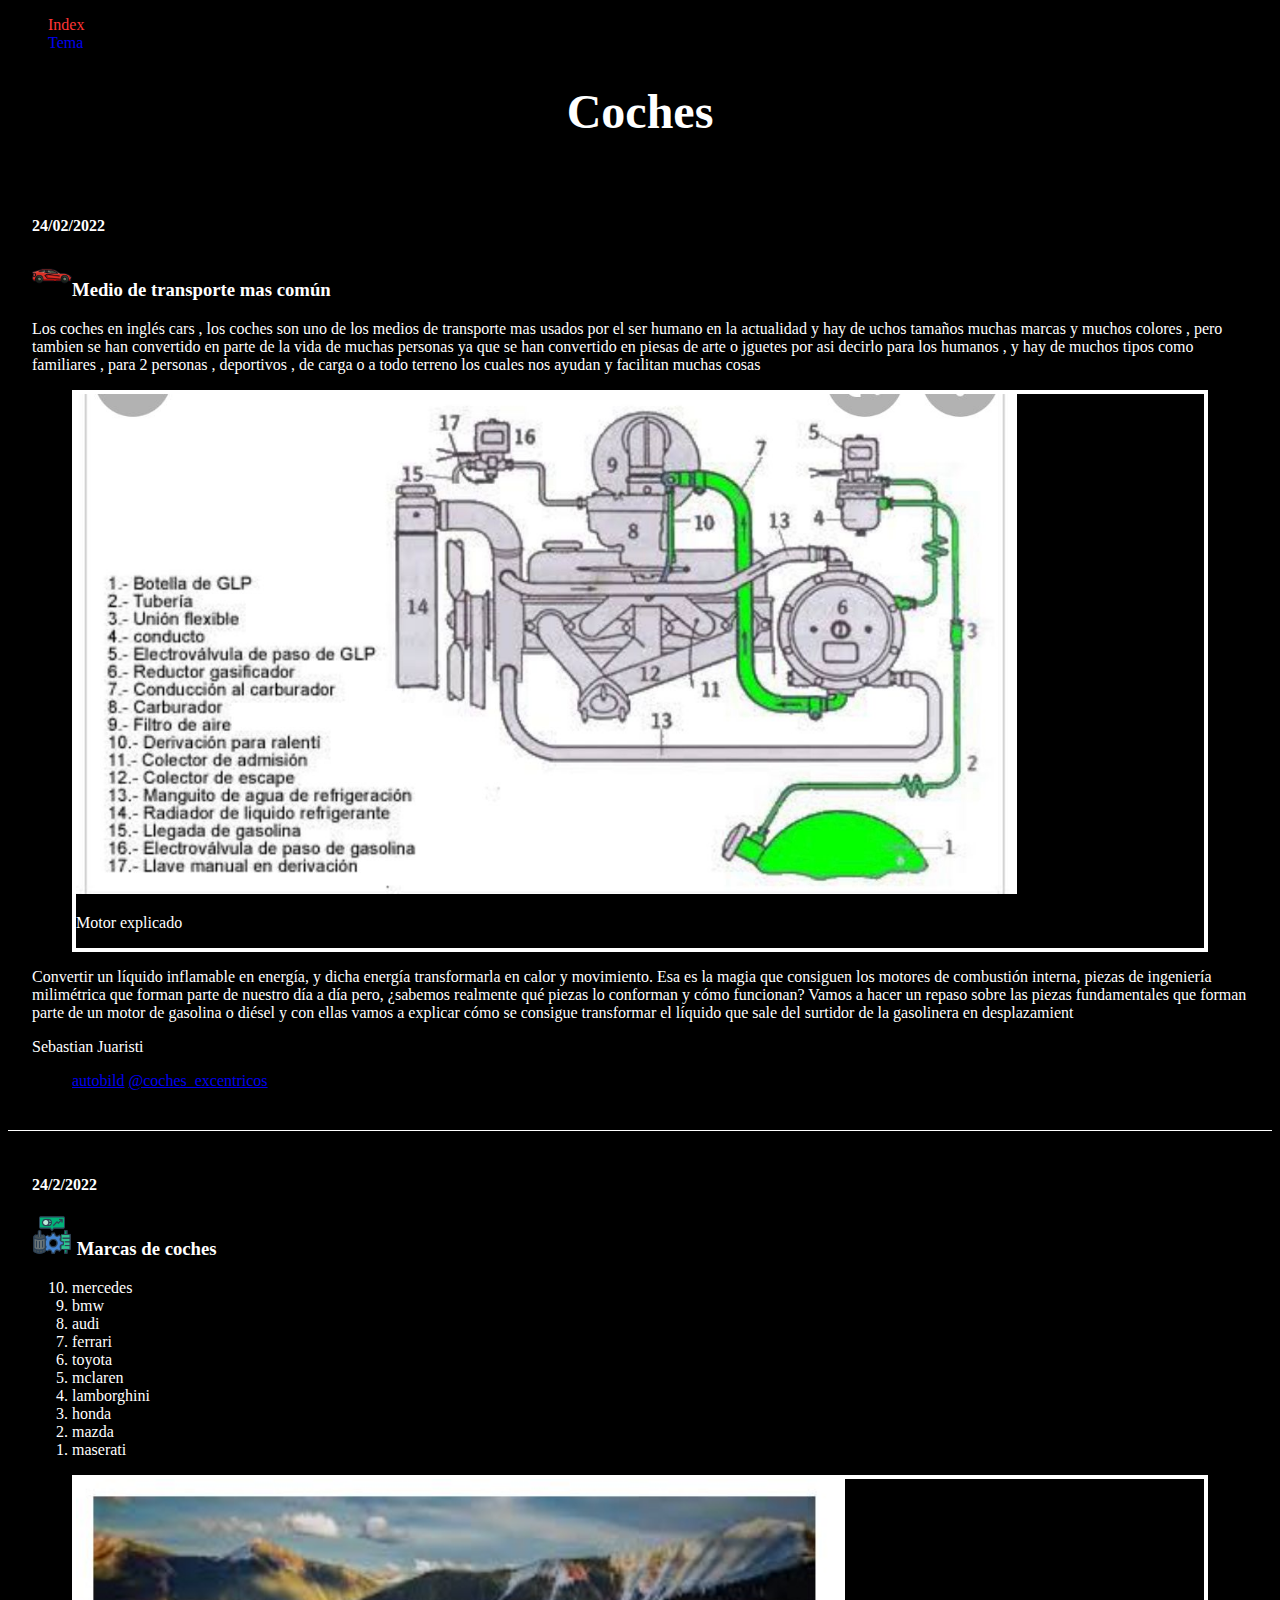
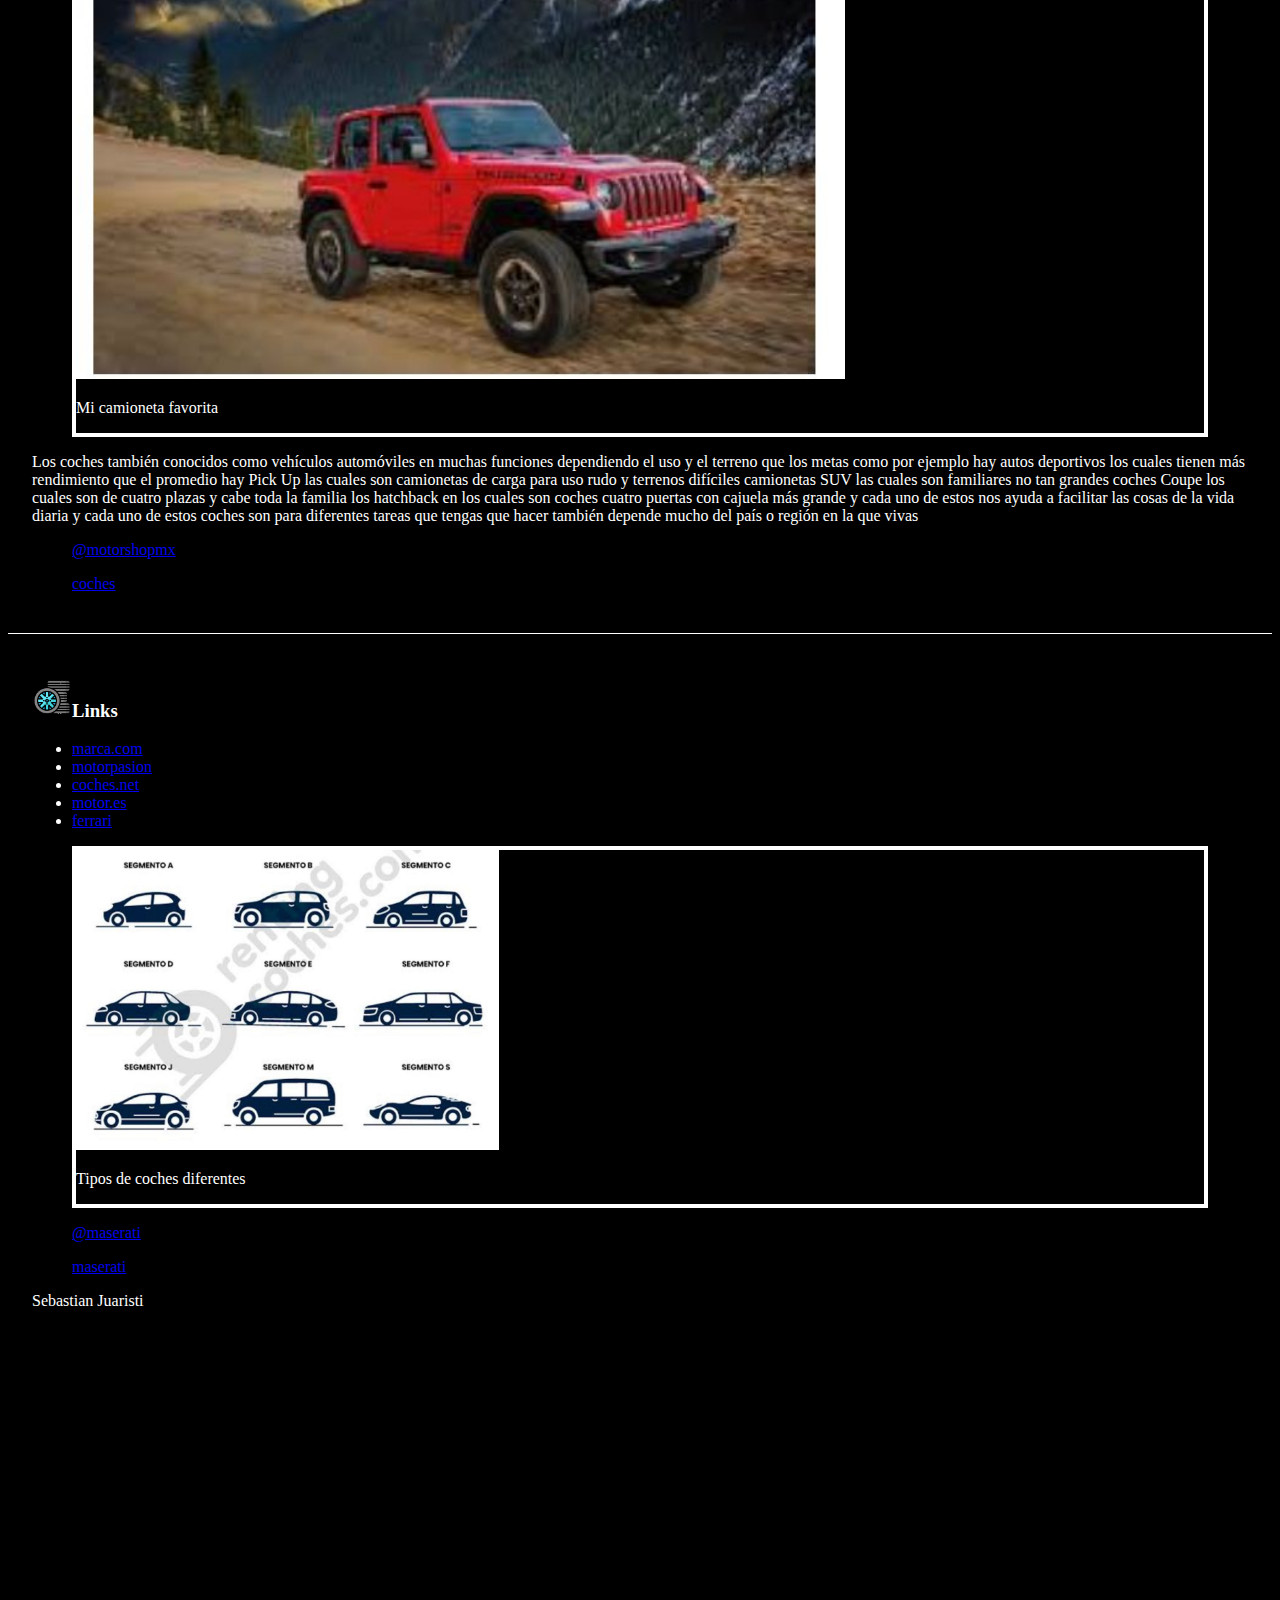
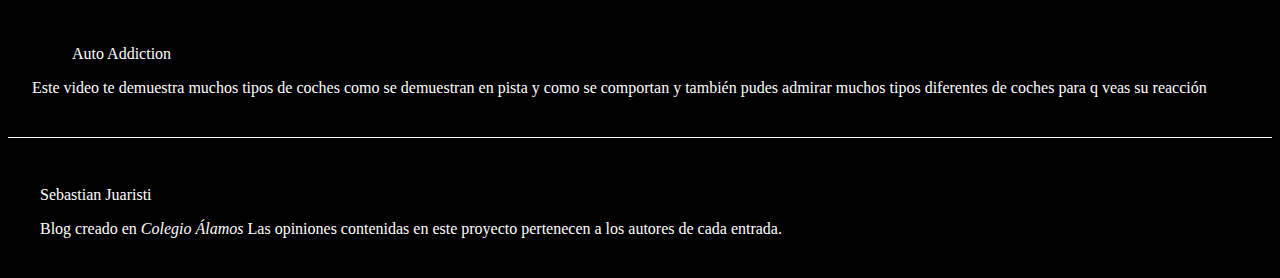
==== 1tema.html @ 385a1874 "." ====
<!DOCTYPE html>
<html>
<head>
    <meta charset="UTF-8">
    <title>1er tema sebas Juaristi</title>
    <link rel="stylesheet" href="assets/styles/estilos_sebastian.css">
</head>
<body>
<nav>
    <ul>
    <li><a class="resaltado" href="index.html" target="_blank">Index</a> </li>
    <li> <a href="2tema.html">Tema</a> </li>
    </ul>
        </nav>
    <section>
    <header>
        <h1 id="titulo_del_blog">Coches</h1>
    </header>
        <main>
            <article>
                <header>
                    <hgroup>
                <h4>24/02/2022</h4>
            </hgroup>
        </header>
            <div>
                <h3><img src="assets/images/icono c (1).png" alt="2" height="40px" width="auto">Medio de transporte mas común</h3>
                        <p>Los coches en inglés cars , los coches son uno de los medios de transporte mas usados por el ser humano en la actualidad y hay de uchos tamaños muchas marcas y muchos colores , pero tambien se han convertido en parte de la vida de muchas personas ya que se han convertido en piesas de arte o jguetes por asi decirlo para los humanos , y hay de muchos tipos como familiares , para 2 personas , deportivos , de carga o a todo terreno los cuales nos ayudan y facilitan muchas cosas</p>
                                <figure class="ilustracion">
                            <img src="assets/images/coches (1).jpeg" alt="3" height="500px" width="auto">
                            <p>Motor explicado</p>
                        </figure>
                        <p>Convertir un líquido inflamable en energía, y dicha energía transformarla en calor y movimiento. Esa es la magia que consiguen los motores de combustión interna, piezas de ingeniería milimétrica que forman parte de nuestro día a día pero, ¿sabemos realmente qué piezas lo conforman y cómo funcionan?
                            Vamos a hacer un repaso sobre las piezas fundamentales que forman parte de un motor de gasolina o diésel y con ellas vamos a explicar cómo se consigue transformar el líquido que sale del surtidor de la gasolinera en desplazamient</p>
                    </div>
                    <footer>
                        <div>
                            <span>Sebastian Juaristi</span>
                        </div>
                        <blockquote>
                            <p><a href="https://www.autobild.es/coches"target="_blank">autobild</a> 
                                <a href="https://instagram.com/coches_excentricos?utm_medium=copy_link" target="_blank">@coches_excentricos</a>
                        </blockquote>
                            </footer>
                        </article>
                        <article>
                        <header>
                        <hgroup>
                            <h4>24/2/2022</h4>
                        </hgroup>
                    </header>
                    <div>
                        <h3><img src="assets/images/icono c (2).png" alt="kjhg" height="40px" width="auto"> Marcas de coches</h3>
            <ol reversed>
                <li>mercedes</li>
                <li>bmw</li>
                <li>audi</li>
                <li>ferrari</li>
                <li>toyota</li>
                <li>mclaren</li>
                <li>lamborghini</li>
                <li>honda</li>
                <li>mazda</li>
                <li>maserati</li>
                </ol>
                    <figure class="ilustracion">
                                <img src="assets/images/coches (3).jpeg"
                                alt="iukyfgi" height="500px" width="auto">
                            <p>Mi camioneta favorita</p>
                        </figure>
                            <p>Los coches también conocidos como vehículos automóviles en muchas funciones dependiendo el uso y el terreno que los metas como por ejemplo hay autos deportivos los cuales tienen más rendimiento que el promedio hay Pick Up las cuales son camionetas de carga para uso rudo y terrenos difíciles camionetas SUV las cuales son familiares no tan grandes coches Coupe los cuales son de cuatro plazas y cabe toda la familia los hatchback en los cuales son coches cuatro puertas con cajuela más grande y cada uno de estos nos ayuda a facilitar las cosas de la vida diaria y cada uno de estos coches son para diferentes tareas que tengas que hacer también depende mucho del país o región en la que vivas</p>
                    </div>
                    <!--coches-->
                    <footer><blockquote>
                            <a href="https://instagram.com/motorshopmx?utm_medium=copy_link" target="_blank">@motorshopmx</a>
                            <p><a href="https://www.coches.net" target="_blank">coches</a>
                        </blockquote>
                    </footer>
                </article>
                    <article>
                    <div>
                        <h3><img src="assets/images/icono c (3).png" alt="1" height="40px" width="auto">Links</h3>
                                <ul>
                            <li> <a href="https://www.marca.com/coches-y-motos/coches.html" target="_blank">marca.com</a></li>
                            <li> <a href="https://www.motorpasion.com/categoria/pruebas-de-coches" target="_blank">motorpasion</a></li>
                            <li> <a href="https://www.coches.net" target="_blank">coches.net</a></li>
                            <li> <a href="https://www.motor.es/noticias/" target="_blank">motor.es</a></li>
                            <li> <a href="https://www.ferrari.com/es-ES" target="_blank">ferrari</a></li>
                        </ul>
                                     <figure class="ilustracion">
                            <img src="assets/images/coches (2).jpeg" alt="jhgfdi" height="300px" width="auto">
                                <p>Tipos de coches diferentes</p>
                        </figure>
                        <footer>
                            <blockquote>
                                <a href="https://instagram.com/maserati?utm_medium=copy_link" target="_blank">@maserati</a>
                                <p><a href="https://www.maserati.com/pe/es" target="_blank">maserati</a>
                        </blockquote>
                        <div>
                                <span>Sebastian Juaristi</span>
                            </div>
                                </footer>
                            <figure>
                <iframe width="560" height="315" src="https://www.youtube.com/embed/AWGurV4mdFc" title="YouTube video player" frameborder="0" allow="accelerometer; autoplay; clipboard-write; encrypted-media; gyroscope; picture-in-picture" allowfullscreen></iframe>
                            <figcaption>Auto Addiction
                            </figcaption>
                                    </figure>
                        <p>Este video te demuestra muchos tipos de coches como se demuestran en pista y como se comportan y también pudes admirar muchos tipos diferentes de coches para q veas su reacción</p>
                                </div>
                            </article>
                        </main>
                    <aside>
                </aside>
            <footer id="footer_blog">
                <div>
                    <p>Sebastian Juaristi</p>
                    <span>Blog creado en <i>Colegio Álamos</i></span>
                    <span>Las opiniones contenidas en este proyecto pertenecen a los autores de cada entrada.</span>
                </div>
                    </footer>
            </section>
</body>
</html>
---- assets/styles/estilos_sebastian.css ----
body{ background-color:black;
}
article{ color:rgb(255, 255, 255);padding: 1.5rem;
    border-bottom: #FFFFFF 1px solid;
}
#titulo_del_blog{ text-align: center;
    font-size: 3rem;
    color:white;
}
.resaltado{ color:rgb(255, 53, 53);
}
.ilustracion figcaption {
    margin-top: 1rem;
    margin-left: 1rem;
    font-style: italic;
}
nav>ul>li { list-style: none;
}
nav>ul>li>a {
    text-decoration: none;
}

footer{
    color:#FFFFFF;
}
#footer_blog{
    padding: 2rem;
}

.ilustracion{
    border: white 4px solid;
}
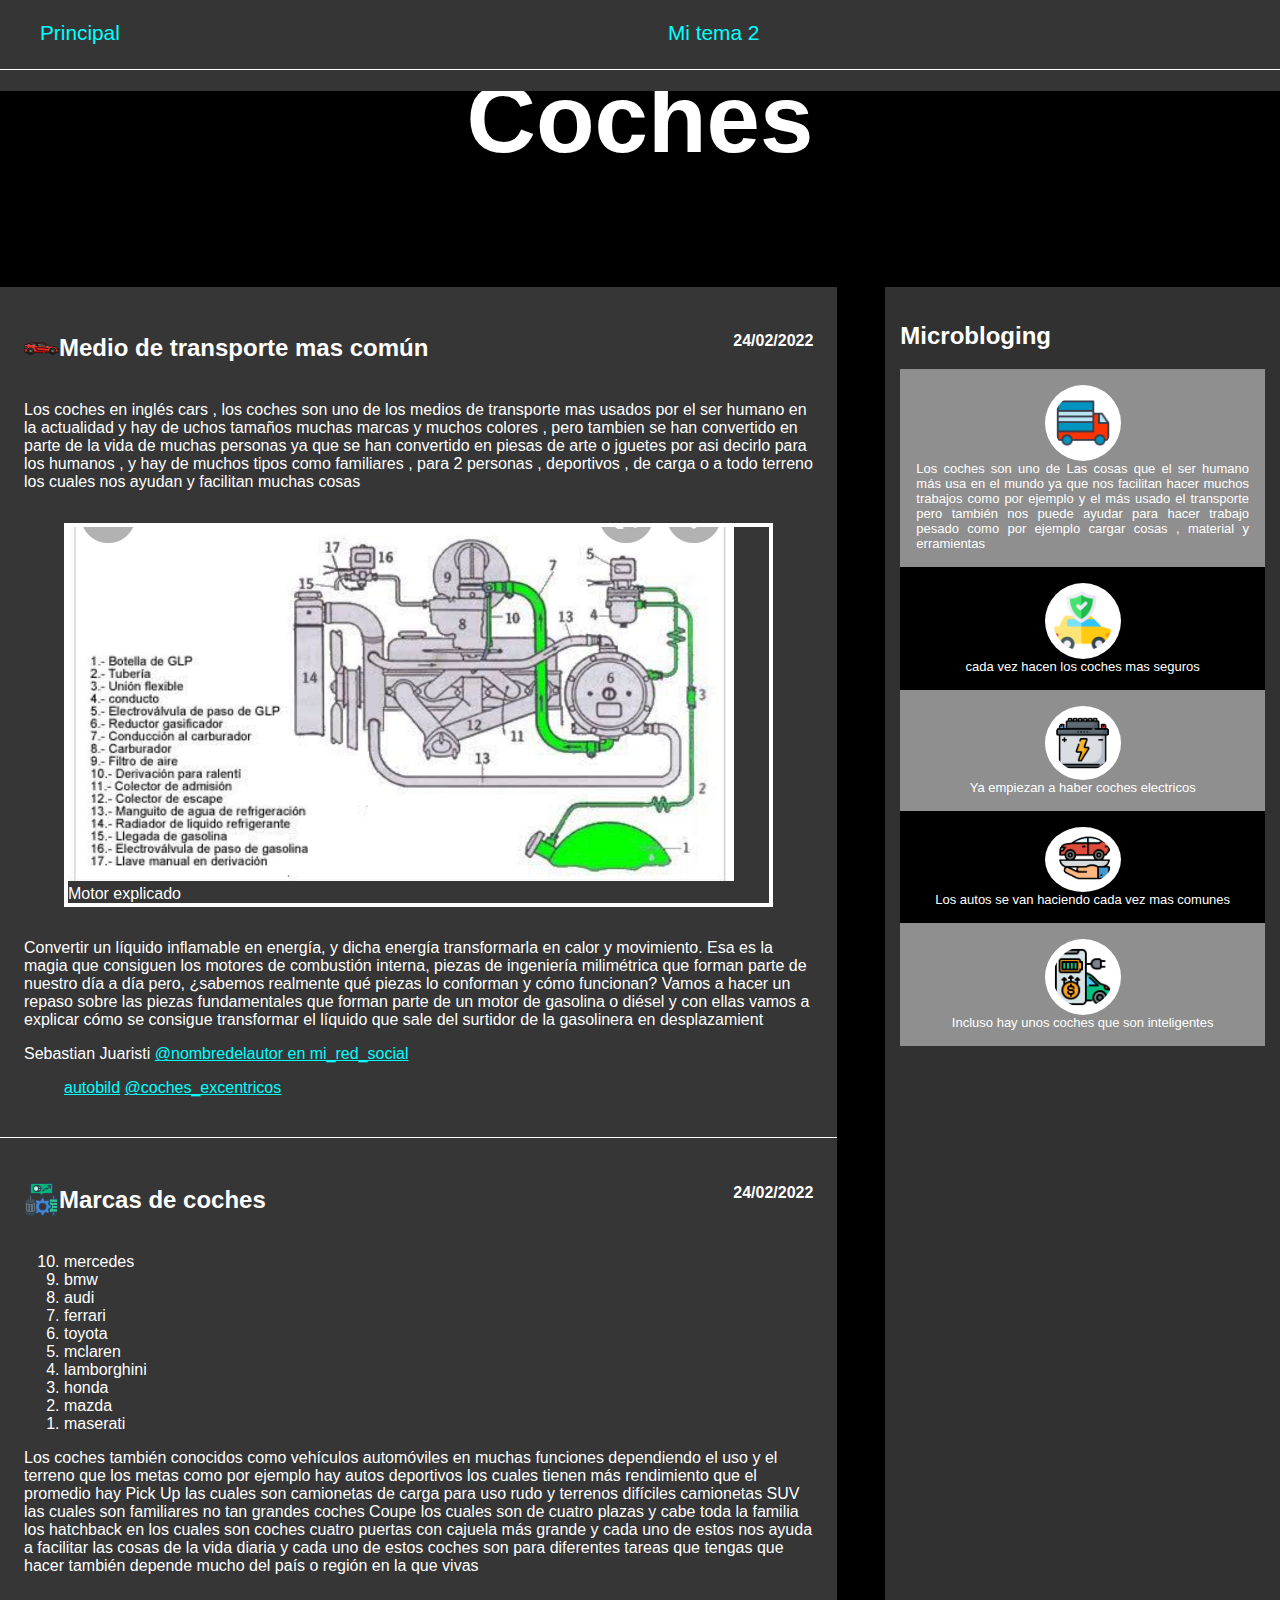
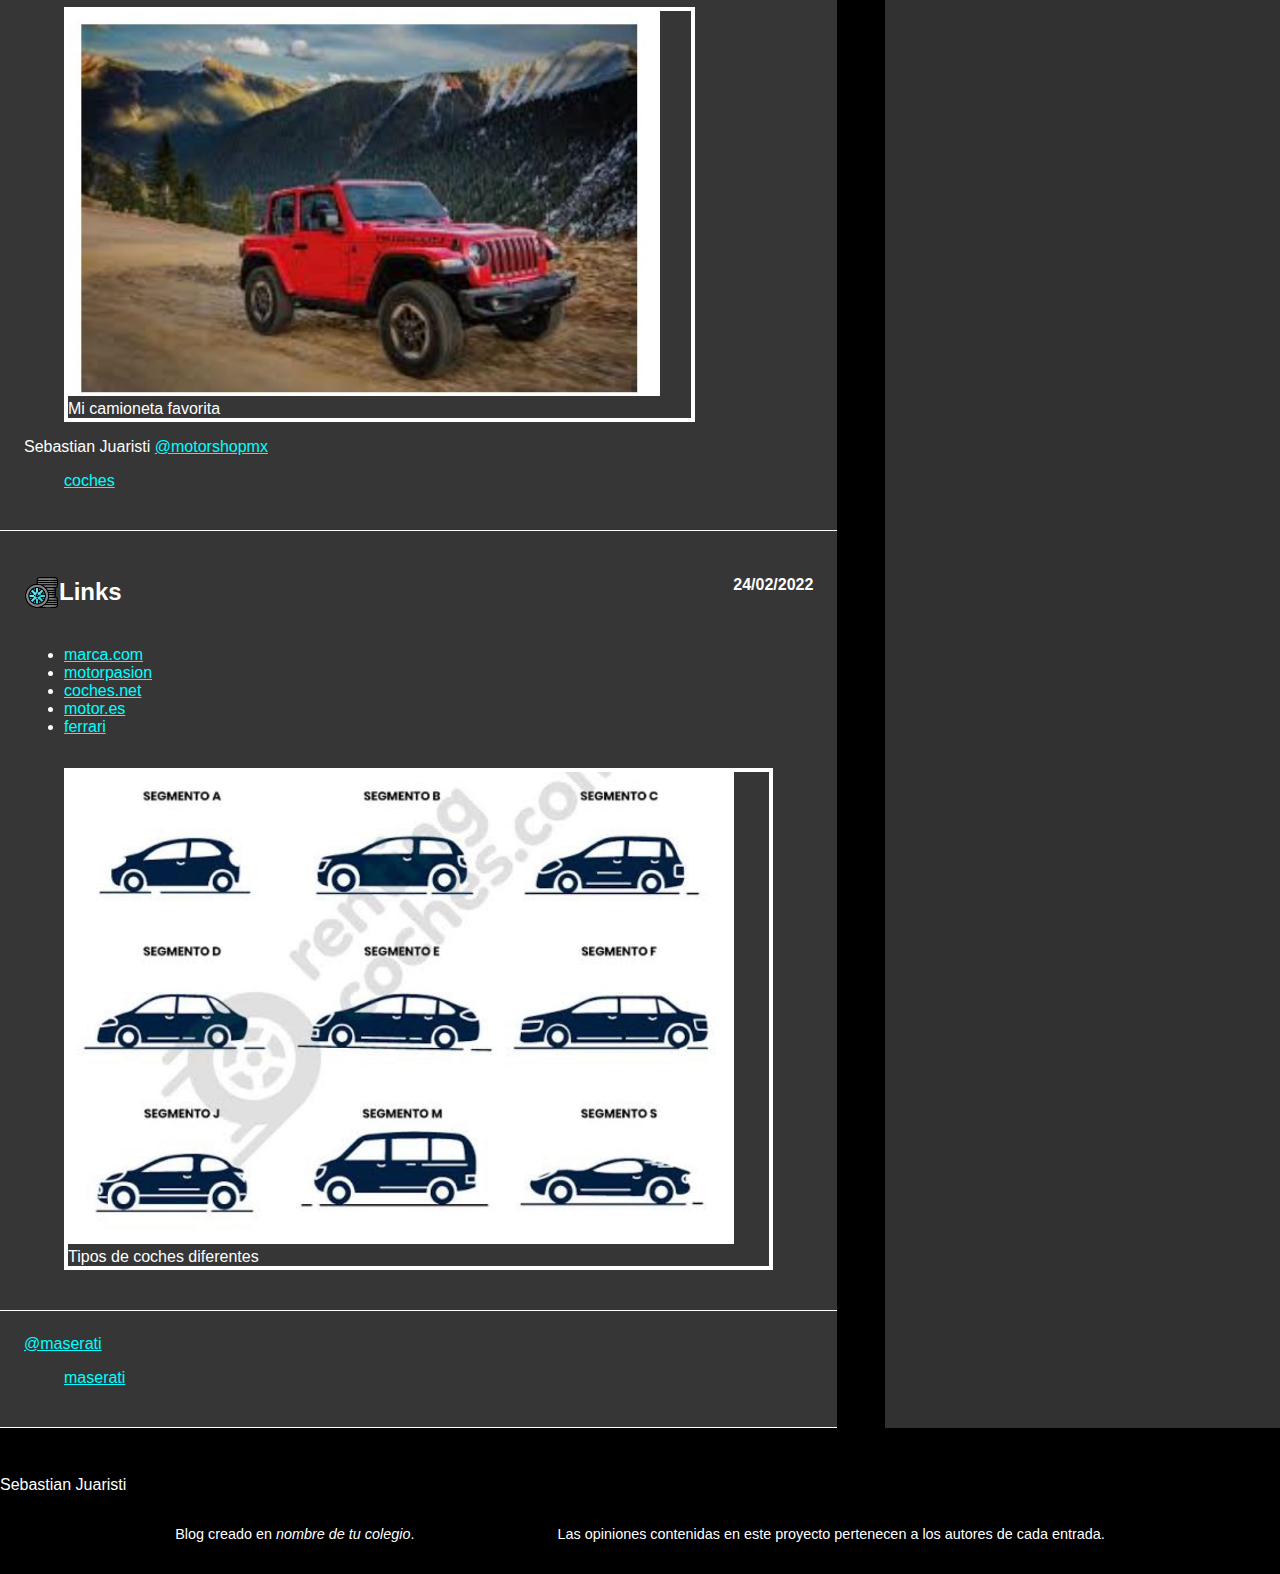
==== commit db736b5f: "......" ====
--- a/1tema.html
+++ b/1tema.html
@@ -1,123 +1,156 @@
 <!DOCTYPE html>
-<html>
+<html lang="es">
+
 <head>
     <meta charset="UTF-8">
-    <title>1er tema sebas Juaristi</title>
+    <title>Mi Tema</title>
     <link rel="stylesheet" href="assets/styles/estilos_sebastian.css">
 </head>
 <body>
-<nav>
-    <ul>
-    <li><a class="resaltado" href="index.html" target="_blank">Index</a> </li>
-    <li> <a href="2tema.html">Tema</a> </li>
-    </ul>
-        </nav>
+    <nav>
+        <ul>
+            <li><a id="principal" href="index.html" target="_blank">Principal</a></li>
+            <li><a href="2tema.html">Mi tema 2</a></li>
+        </ul>
+    </nav>
     <section>
-    <header>
-        <h1 id="titulo_del_blog">Coches</h1>
-    </header>
+        <header id="titulo_del_blog">
+            <h1>Coches</h1>
+        </header>
         <main>
             <article>
                 <header>
                     <hgroup>
-                <h4>24/02/2022</h4>
-            </hgroup>
-        </header>
+                        <h2> <img src="assets/images/icono c (1).png" alt="icono" height="35px" width="auto"> Medio de transporte mas común</h2>
+                        <h4>24/02/2022</h4>
+                    </hgroup>
+                </header>
+                <div>
+                    <p>Los coches en inglés cars , los coches son uno de los medios de transporte mas usados por el ser humano en la actualidad y hay de uchos tamaños muchas marcas y muchos colores , pero tambien se han convertido en parte de la vida de muchas personas ya que se han convertido en piesas de arte o jguetes por asi decirlo para los humanos , y hay de muchos tipos como familiares , para 2 personas , deportivos , de carga o a todo terreno los cuales nos ayudan y facilitan muchas cosas</p>
+                    <figure class="ilustracion">
+                        <img src="assets/images/coches (1).jpeg" alt="ilustracion  artículo" height="auto" width="95%">
+                        <figcaption>Motor explicado</figcaption>
+                    </figure>
+                    <p>Convertir un líquido inflamable en energía, y dicha energía transformarla en calor y movimiento. Esa es la magia que consiguen los motores de combustión interna, piezas de ingeniería milimétrica que forman parte de nuestro día a día pero, ¿sabemos realmente qué piezas lo conforman y cómo funcionan?
+                        Vamos a hacer un repaso sobre las piezas fundamentales que forman parte de un motor de gasolina o diésel y con ellas vamos a explicar cómo se consigue transformar el líquido que sale del surtidor de la gasolinera en desplazamient</p>
+                </div>
+                <footer>
+                    <div>
+                        <span>Sebastian Juaristi</span> <a href="http://miredsocial.com/nombredelautor" target="_blank">@nombredelautor en mi_red_social</a>
+                    </div>
+                    <blockquote>
+                        <p><a href="https://www.autobild.es/coches"target="_blank">autobild</a> 
+                            <a href="https://instagram.com/coches_excentricos?utm_medium=copy_link" target="_blank">@coches_excentricos</a>
+                    </blockquote>
+                </footer>
+            </article>
+            <article>
+                <header>
+                    <hgroup>
+                        <h2> <img src="assets/images/icono c (2).png" alt="icono" height="35px" width="auto"> Marcas de coches</h2>
+                        <h4>24/02/2022</h4>
+                    </hgroup>
+                </header>
+                <div>
+                    <ol reversed>
+                        <li>mercedes</li>
+                        <li>bmw</li>
+                        <li>audi</li>
+                        <li>ferrari</li>
+                        <li>toyota</li>
+                        <li>mclaren</li>
+                        <li>lamborghini</li>
+                        <li>honda</li>
+                        <li>mazda</li>
+                        <li>maserati</li>
+                    </ol>
+                    <p>Los coches también conocidos como vehículos automóviles en muchas funciones dependiendo el uso y el terreno que los metas como por ejemplo hay autos deportivos los cuales tienen más rendimiento que el promedio hay Pick Up las cuales son camionetas de carga para uso rudo y terrenos difíciles camionetas SUV las cuales son familiares no tan grandes coches Coupe los cuales son de cuatro plazas y cabe toda la familia los hatchback en los cuales son coches cuatro puertas con cajuela más grande y cada uno de estos nos ayuda a facilitar las cosas de la vida diaria y cada uno de estos coches son para diferentes tareas que tengas que hacer también depende mucho del país o región en la que vivas</p>
+                    <figure class="ilustracion">
+                        <img src="assets/images/coches (3).jpeg" alt="ilustracion  artículo" height="auto" width="95%">
+                        <figcaption>Mi camioneta favorita</figcaption>
+                    </figure>
+                </div>
+                <footer>
+                    <div>
+                        <span>Sebastian Juaristi</span> <a href="https://instagram.com/motorshopmx?utm_medium=copy_link" target="_blank">@motorshopmx</a>
+                    </div>
+                    <blockquote>
+                        <p><a href="https://www.coches.net" target="_blank">coches</a>
+                    </blockquote>
+                </footer>
+            </article>
+            <article>
+                <header>
+                    <hgroup>
+                        <h2> <img src="assets/images/icono c (3).png" alt="icono" height="35px" width="auto"> Links</h2>
+                        <h4>24/02/2022</h4>
+                    </hgroup>
+                </header>
+                <div>
+                    <ul>
+                        <li> <a href="https://www.marca.com/coches-y-motos/coches.html" target="_blank">marca.com</a></li>
+                        <li> <a href="https://www.motorpasion.com/categoria/pruebas-de-coches" target="_blank">motorpasion</a></li>
+                        <li> <a href="https://www.coches.net" target="_blank">coches.net</a></li>
+                        <li> <a href="https://www.motor.es/noticias/" target="_blank">motor.es</a></li>
+                        <li> <a href="https://www.ferrari.com/es-ES" target="_blank">ferrari</a></li>
+                    </ul>
+                    <figure class="ilustracion">
+                        <img src="assets/images/coches (2).jpeg" alt="ilustracion  artículo" height="auto" width="95%">
+                        <figcaption>Tipos de coches diferentes</figcaption>
+                    </figure>
+                </div>
+                <footer>
+
+                </footer>
+            </article>
+            <article>
+                <footer>
+                    <div>
+                        <a href="https://instagram.com/maserati?utm_medium=copy_link" target="_blank">@maserati</a>
+                    </div>
+                    <blockquote>
+                        <p><a href="https://www.maserati.com/pe/es" target="_blank">maserati</a>
+                </blockquote>
+                </footer>
+            </article>
+        </main>
+        <aside>
+            <h2>Microbloging</h2>
+
             <div>
-                <h3><img src="assets/images/icono c (1).png" alt="2" height="40px" width="auto">Medio de transporte mas común</h3>
-                        <p>Los coches en inglés cars , los coches son uno de los medios de transporte mas usados por el ser humano en la actualidad y hay de uchos tamaños muchas marcas y muchos colores , pero tambien se han convertido en parte de la vida de muchas personas ya que se han convertido en piesas de arte o jguetes por asi decirlo para los humanos , y hay de muchos tipos como familiares , para 2 personas , deportivos , de carga o a todo terreno los cuales nos ayudan y facilitan muchas cosas</p>
-                                <figure class="ilustracion">
-                            <img src="assets/images/coches (1).jpeg" alt="3" height="500px" width="auto">
-                            <p>Motor explicado</p>
-                        </figure>
-                        <p>Convertir un líquido inflamable en energía, y dicha energía transformarla en calor y movimiento. Esa es la magia que consiguen los motores de combustión interna, piezas de ingeniería milimétrica que forman parte de nuestro día a día pero, ¿sabemos realmente qué piezas lo conforman y cómo funcionan?
-                            Vamos a hacer un repaso sobre las piezas fundamentales que forman parte de un motor de gasolina o diésel y con ellas vamos a explicar cómo se consigue transformar el líquido que sale del surtidor de la gasolinera en desplazamient</p>
-                    </div>
-                    <footer>
-                        <div>
-                            <span>Sebastian Juaristi</span>
-                        </div>
-                        <blockquote>
-                            <p><a href="https://www.autobild.es/coches"target="_blank">autobild</a> 
-                                <a href="https://instagram.com/coches_excentricos?utm_medium=copy_link" target="_blank">@coches_excentricos</a>
-                        </blockquote>
-                            </footer>
-                        </article>
-                        <article>
-                        <header>
-                        <hgroup>
-                            <h4>24/2/2022</h4>
-                        </hgroup>
-                    </header>
-                    <div>
-                        <h3><img src="assets/images/icono c (2).png" alt="kjhg" height="40px" width="auto"> Marcas de coches</h3>
-            <ol reversed>
-                <li>mercedes</li>
-                <li>bmw</li>
-                <li>audi</li>
-                <li>ferrari</li>
-                <li>toyota</li>
-                <li>mclaren</li>
-                <li>lamborghini</li>
-                <li>honda</li>
-                <li>mazda</li>
-                <li>maserati</li>
-                </ol>
-                    <figure class="ilustracion">
-                                <img src="assets/images/coches (3).jpeg"
-                                alt="iukyfgi" height="500px" width="auto">
-                            <p>Mi camioneta favorita</p>
-                        </figure>
-                            <p>Los coches también conocidos como vehículos automóviles en muchas funciones dependiendo el uso y el terreno que los metas como por ejemplo hay autos deportivos los cuales tienen más rendimiento que el promedio hay Pick Up las cuales son camionetas de carga para uso rudo y terrenos difíciles camionetas SUV las cuales son familiares no tan grandes coches Coupe los cuales son de cuatro plazas y cabe toda la familia los hatchback en los cuales son coches cuatro puertas con cajuela más grande y cada uno de estos nos ayuda a facilitar las cosas de la vida diaria y cada uno de estos coches son para diferentes tareas que tengas que hacer también depende mucho del país o región en la que vivas</p>
-                    </div>
-                    <!--coches-->
-                    <footer><blockquote>
-                            <a href="https://instagram.com/motorshopmx?utm_medium=copy_link" target="_blank">@motorshopmx</a>
-                            <p><a href="https://www.coches.net" target="_blank">coches</a>
-                        </blockquote>
-                    </footer>
-                </article>
-                    <article>
-                    <div>
-                        <h3><img src="assets/images/icono c (3).png" alt="1" height="40px" width="auto">Links</h3>
-                                <ul>
-                            <li> <a href="https://www.marca.com/coches-y-motos/coches.html" target="_blank">marca.com</a></li>
-                            <li> <a href="https://www.motorpasion.com/categoria/pruebas-de-coches" target="_blank">motorpasion</a></li>
-                            <li> <a href="https://www.coches.net" target="_blank">coches.net</a></li>
-                            <li> <a href="https://www.motor.es/noticias/" target="_blank">motor.es</a></li>
-                            <li> <a href="https://www.ferrari.com/es-ES" target="_blank">ferrari</a></li>
-                        </ul>
-                                     <figure class="ilustracion">
-                            <img src="assets/images/coches (2).jpeg" alt="jhgfdi" height="300px" width="auto">
-                                <p>Tipos de coches diferentes</p>
-                        </figure>
-                        <footer>
-                            <blockquote>
-                                <a href="https://instagram.com/maserati?utm_medium=copy_link" target="_blank">@maserati</a>
-                                <p><a href="https://www.maserati.com/pe/es" target="_blank">maserati</a>
-                        </blockquote>
-                        <div>
-                                <span>Sebastian Juaristi</span>
-                            </div>
-                                </footer>
-                            <figure>
-                <iframe width="560" height="315" src="https://www.youtube.com/embed/AWGurV4mdFc" title="YouTube video player" frameborder="0" allow="accelerometer; autoplay; clipboard-write; encrypted-media; gyroscope; picture-in-picture" allowfullscreen></iframe>
-                            <figcaption>Auto Addiction
-                            </figcaption>
-                                    </figure>
-                        <p>Este video te demuestra muchos tipos de coches como se demuestran en pista y como se comportan y también pudes admirar muchos tipos diferentes de coches para q veas su reacción</p>
-                                </div>
-                            </article>
-                        </main>
-                    <aside>
-                </aside>
-            <footer id="footer_blog">
-                <div>
-                    <p>Sebastian Juaristi</p>
-                    <span>Blog creado en <i>Colegio Álamos</i></span>
-                    <span>Las opiniones contenidas en este proyecto pertenecen a los autores de cada entrada.</span>
-                </div>
-                    </footer>
-            </section>
+                <img src="assets/images/camion-de-reparto.png" alt="autor" width="60px" height="auto">
+                <span>Los coches son uno de Las cosas que el ser humano más usa en el mundo ya que nos facilitan hacer muchos trabajos como por ejemplo y el más usado el transporte pero también nos puede ayudar para hacer trabajo pesado como por ejemplo cargar cosas , material y erramientas</span>
+            </div>
+
+            <div>
+                <img src="assets/images/seguro-de-auto.png" alt="autor" width="60px" height="auto">
+                <span>cada vez hacen los coches mas seguros</span>
+            </div>
+
+            <div>
+                <img src="assets/images/Coche icon micro (1).png" alt="autor" width="60px" height="auto">
+                <span>Ya empiezan a haber coches electricos</span>
+            </div>
+
+            <div>
+                <img src="assets/images/Coche icon micro (2).png" alt="autor" width="60px" height="auto">
+                <span>Los autos se van haciendo cada vez mas comunes</span>
+            </div>
+
+            <div>
+                <img src="assets/images/coche-electrico.png" alt="autor" width="60px" height="auto">
+                <span>Incluso hay unos coches que son inteligentes</span>
+            </div>
+        </aside>
+        <footer id="footer_blog">
+            <div>
+                <span>Sebastian Juaristi</span>
+            </div>
+            <div>
+                <span>Blog creado en <i>nombre de tu colegio</i>.</span>
+                <span>Las opiniones contenidas en este proyecto pertenecen a los autores de cada entrada.</span>
+            </div>
+        </footer>
+    </section>
 </body>
 </html>--- a/assets/styles/estilos_sebastian.css
+++ b/assets/styles/estilos_sebastian.css
@@ -1,32 +1,188 @@
-body{ background-color:black;
+/* grid */
+section {
+    
+    /* despliégate como  grid */
+    display: grid;
+    /* Crea 12 columnas cada una de una fracción usando la función repeat*/
+    grid-template-columns: repeat(12, 1fr);
+    /* deja que las filas(renglones) ocupen el alto que necesitan */
+    grid-auto-rows: auto;
+    /* añade un espacio entre los elementos del grid de 3rem */
+    gap: 3rem;
 }
-article{ color:rgb(255, 255, 255);padding: 1.5rem;
+/* Termina grid */
+
+section>header {
+    /* esta sección se extenderá 12 columnas. */
+    grid-column: span 12;
+}
+
+@media (min-width: 1024.1px){
+    section>main{
+        grid-column: span 12;
+    }
+}
+
+section>main {
+    grid-column: span 8;
+}
+
+@media (min-width: 1024.1px){
+    section>aside{
+        grid-column: span 12;
+    }
+}
+
+section>aside {
+    /* esta sección se extenderá 4 columnas. */
+    grid-column: span 4;
+    background-color: rgb(49, 49, 49);
+    padding: 15px;
+}
+
+section>footer {
+    /* esta sección se extenderá 12 columnas. */
+    grid-column: span 12;
+}
+
+/*indice*/
+@media (min-width: 1100px) {
+    nav>ul{
+        color:#FFFFFF;
+        display: flex;
+        align-items: center;
+        justify-content: space-evenly;
+        border-bottom: 1px solid #FFFFFF;
+        padding-bottom: 0.5rem;
+        font-size: 1.3rem;
+    }
+}
+
+nav ul {
+    display: grid;
+    grid-template-columns: repeat(2, 1fr);
+    grid-auto-rows: auto;
+    gap: 1rem;
+    border-bottom: 1px solid #fff;
+    padding-bottom: 1.5rem;
+}
+
+nav{
+    position: fixed;
+    width: 100%;
+    background-color: rgb(53, 53, 53);
+}
+/*fin de indice*/
+
+/* Clases generales */
+
+body {
+    background-color:rgb(0, 0, 0);
+    font-family: Arial, Helvetica, sans-serif;
+    color: #FFFFFF;
+    margin: 0;
+}
+article /* =aplica para todas las etiquetas */{
+    background-color: rgb(54, 54, 54);
+    color:rgb(255, 255, 255);
+    padding: 1.5rem;
     border-bottom: #FFFFFF 1px solid;
 }
-#titulo_del_blog{ text-align: center;
+
+#titulo_del_blog /* #=id */{
+    text-align: center;
     font-size: 3rem;
-    color:white;
 }
-.resaltado{ color:rgb(255, 53, 53);
+/* Terminan las clases generales */
+
+/* barra de navegación */
+nav>ul>li {
+    list-style: none;    
 }
-.ilustracion figcaption {
-    margin-top: 1rem;
-    margin-left: 1rem;
-    font-style: italic;
-}
-nav>ul>li { list-style: none;
-}
+
 nav>ul>li>a {
+    list-style: none;    
     text-decoration: none;
 }
 
-footer{
-    color:#FFFFFF;
+
+nav>ul>li>a:hover {
+    color:#beff0d;
 }
-#footer_blog{
+
+/* Fin de barra de navegación */
+
+/* footer del blog */
+
+#footer_blog div:nth-child(2){
     padding: 2rem;
+    display: flex;
+    justify-content:space-evenly;
+    font-size: 0.9rem;
 }
+
+/* fin footer blog */
+
+/* ilustraciones */
 
 .ilustracion{
     border: white 4px solid;
+    display: inline-block;
 }
+/* Fin ilustraciones */
+
+article>header>hgroup {
+    display: flex;
+    text-align: center;
+    justify-content: space-between;
+}
+
+article>header>hgroup>h2 {
+    display: flex;
+    text-align: center;
+    justify-content: space-between;
+    align-items: center;
+}
+
+.justificado{
+    text-align: justify;
+}
+
+aside div:nth-of-type(odd){
+    display: flex;
+    background-color: rgb(143, 143, 143);
+    padding: 1rem;
+    text-align: justify;
+    align-items: center;
+    font-size: small;
+}
+
+aside div:nth-of-type(even){
+    display: flex;
+    background-color: rgb(0, 0, 0);
+    padding: 1rem;
+    text-align: justify;
+    align-items: center;
+    font-size: small;
+}
+
+aside div img {
+    background-color: #fff;
+    padding: 0.5rem;
+    border-radius: 50%;
+    -webkit-border-radius: 50%;
+    -moz-border-radius: 50%;
+    -ms-border-radius: 50%;
+    -o-border-radius: 50%;
+}
+
+@media (min-width: 1024.1px) and (max-width: 1324.1px) {
+    aside div {
+        /* despliega los elementos de microblogging uno encima del otro */
+        flex-direction: column;
+    }
+}
+
+a{
+    color: aqua;
+}